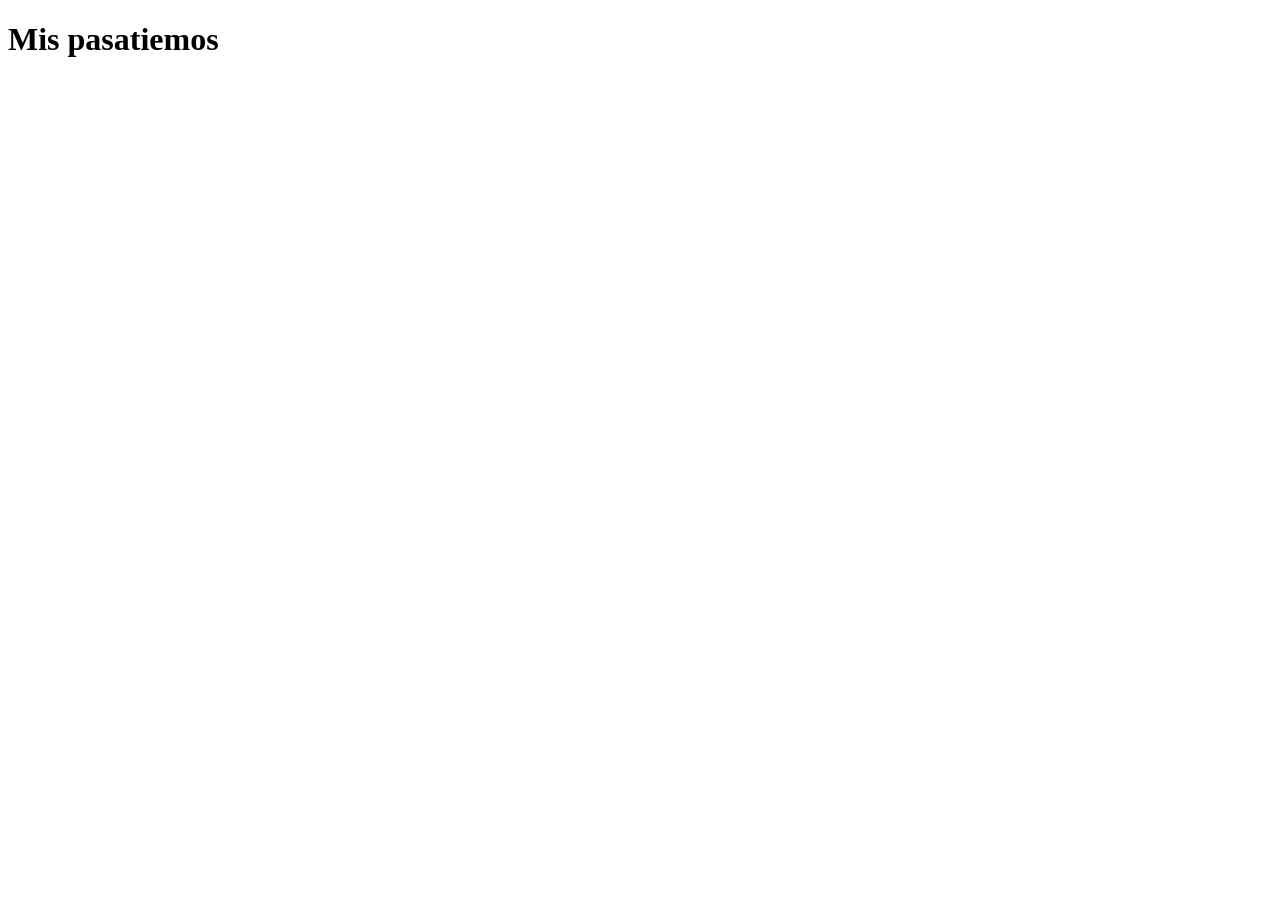
==== practica2_ramos_axel/index.html @ e44086f4 "Empiezo a realizar la practica 2, ademas añadi un gitinore." ====
<!DOCTYPE html>
<html lang="en">
<head>
    <meta charset="UTF-8">
    <meta name="viewport" content="width=device-width, initial-scale=1.0">
    <title>Document</title>
</head>
<body>
    <h1>Mis pasatiemos</h1>
</body>
</html>
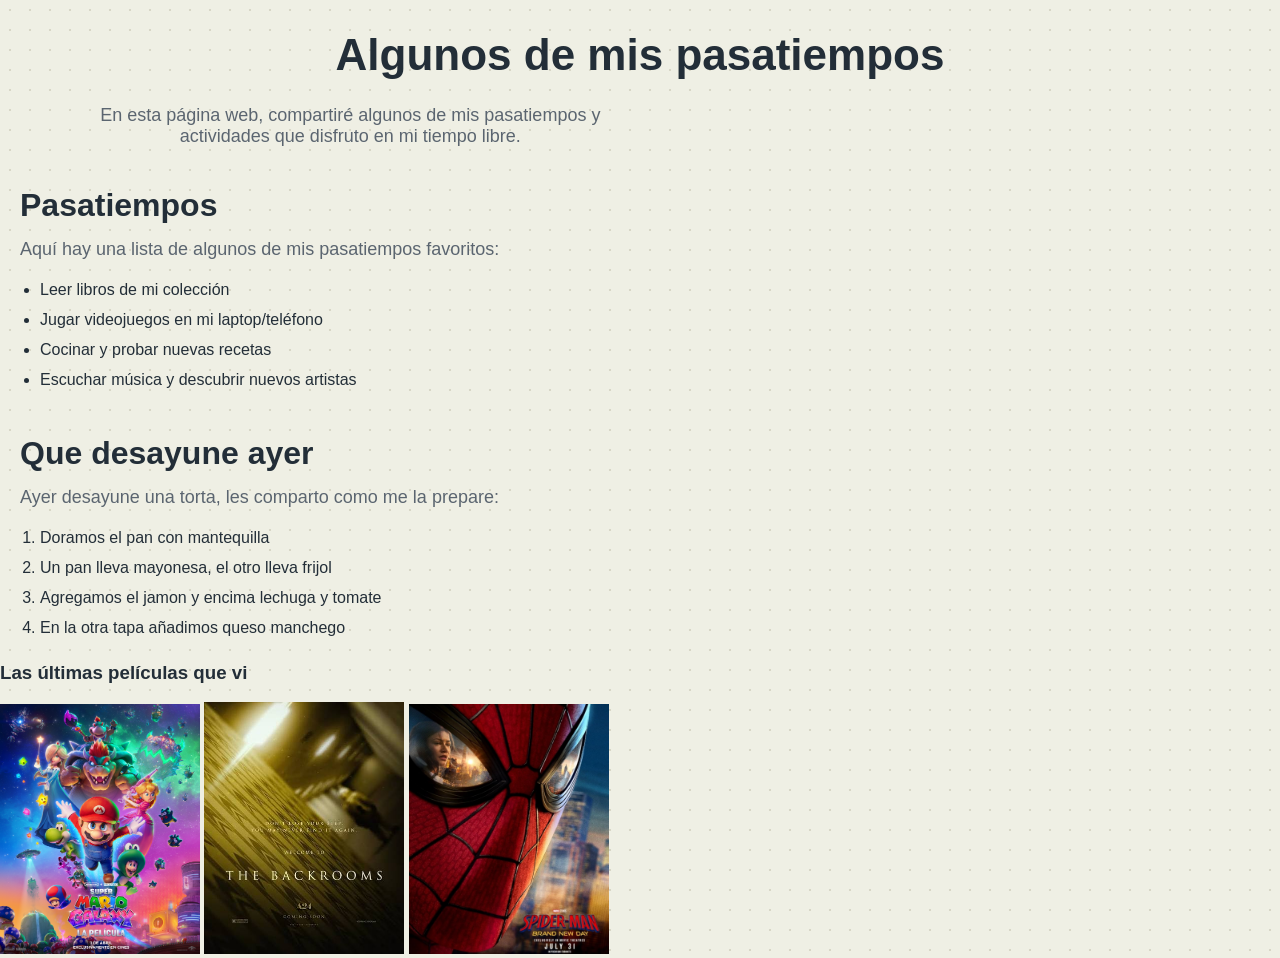
==== commit 88418ff8: "Primer avance de la practica" ====
--- a/practica2_ramos_axel/index.html
+++ b/practica2_ramos_axel/index.html
@@ -1,11 +1,52 @@
 <!DOCTYPE html>
 <html lang="en">
 <head>
+    <!-- Enlace a otro archivo CSS/ Establece el estilo de la página -->
+    <link rel="stylesheet" href="styles.css">
+
+    <!-- Enlace a otro archivo /Establece el icono de la página -->
+    <link rel="icon" href="favicon.ico">
+
     <meta charset="UTF-8">
     <meta name="viewport" content="width=device-width, initial-scale=1.0">
-    <title>Document</title>
+
+    <!-- Título de la página -->
+    <title>Práctica 2 - Listas imágenes e hipervínculos en HTML</title>
 </head>
 <body>
-    <h1>Mis pasatiemos</h1>
+    <h1>Algunos de mis pasatiempos</h1>
+    <p>En esta página web, compartiré algunos de mis pasatiempos y actividades que disfruto en mi tiempo libre.</p>
+
+    <h2>Pasatiempos</h2>
+    <p>Aquí hay una lista de algunos de mis pasatiempos favoritos:</p>
+    <ul>
+        <li>Leer libros de mi colección</li>
+        <li>Jugar videojuegos en mi laptop/teléfono</li>
+        <li>Cocinar y probar nuevas recetas</li>
+        <li>Escuchar música y descubrir nuevos artistas</li>
+    </ul>
+
+    <h2>Que desayune ayer</h2>
+    <p>Ayer desayune una torta, les comparto como me la prepare:</p>
+    <ol>
+        <li>Doramos el pan con mantequilla</li>
+        <li>Un pan lleva mayonesa, el otro lleva frijol</li>
+        <li>Agregamos el jamon y encima lechuga y tomate</li>
+        <li>En la otra tapa añadimos queso manchego</li>
+    </ol>
+    
+    <h3>Las últimas películas que vi</h3>
+    
+        <img src="imagenes/Super mario galaxy.jpg" alt="Pelicula 1" width="200">
+    
+        <img src="imagenes/backrooms.jpg" alt="Pelicula 2" width="200">
+
+        <a href="https://cinepolis.com/mx/detalle?movie=spider-man-un-nuevo-dia" target="_blank"> 
+            <img src="imagenes/Spiderman brand new day.jpg" alt="Pelicula 3" width="200"> 
+        </a>
+
+    
+
+
 </body>
 </html>
--- a/practica2_ramos_axel/styles.css
+++ b/practica2_ramos_axel/styles.css
@@ -0,0 +1,123 @@
+/* Estilos CSS para la página web */
+
+/* Variables de colores */
+:root{
+    --color-fondo: #EFEFE4;
+    --color-texto: #232E38;
+    --color-subtitulos: #5B6570;
+    --color-links: #1E4A47;
+    --color-links-acentuados: #5C231C;
+    --color-borde: #D8D6C6;
+}
+
+/* Bordes y tipografía para todos los elementos */
+*{
+    box-sizing: border-box;
+    font-family: 'Arial', sans-serif;
+}
+
+/* Estilos generales del cuerpo de la página */
+body{
+    /* Elimina el margen predeterminado */
+    margin:0%;
+    /* Establece el color de fondo */
+    background-color: var(--color-fondo);
+    /* Establece un patrón de fondo con un gradiente radial */
+    background-image: radial-gradient(var(--color-borde) 1px, transparent 1px);
+    /* Define el tamaño del patrón de fondo */
+    background-size: 20px 20px;
+    /* Establece el color del texto */
+    color: var(--color-texto);
+}
+
+/* Estilos para los enlaces */
+a{
+    color: var(--color-links);
+}
+
+/* Estilos para los enlaces al pasar el mouse por encima */
+a:hover{
+    color: var(--color-links-acentuados);
+}
+
+/* Estilos para los encabezados h1 */
+h1{
+    /* Establece el tipo de letra */
+    font-family: 'Arial', sans-serif;
+    /* Establece la alineación del texto */
+    text-align: center;
+    /* Establece el tamaño del texto */
+    font-size: 44px;
+    /* Establece el peso del texto */
+    font-weight: 600;
+    /* Establece el margen del texto */
+    margin: 30px 0 20px;
+    /* Establece el color del texto */
+    color: var(--color-texto);
+}
+
+p{
+    /* Establece la alineación del texto */
+    text-align: center;
+    /* Establece el tamaño del texto */
+    font-size: 18px;
+    /* Establece el ancho máximo del párrafo */
+    max-width: 50ch;
+    /* Establece el margen del texto */
+    margin: 25px 100px 20px;
+    /* Establece el color del texto */
+    color: var(--color-subtitulos);
+}
+
+/* Estilos para los encabezados h2 */
+h2{
+    /* Establece la alineación del texto */
+    text-align: left;
+    /* Establece el tamaño del texto */
+    font-size: 32px;
+    /* Establece el peso del texto */
+    font-weight: 600;
+    /* Establece el margen del texto */
+    margin: 40px 60px 15px 20px;
+    /* Establece el color del texto */
+    color: var(--color-texto);
+}
+
+/* Estilos para los párrafos que siguen a los encabezados h2 */
+h2 + p{
+    /* Establece la alineación del texto */
+    text-align: left;
+    /* Establece el tamaño del texto */
+    font-size: 18px;
+    /* Establece el ancho máximo del párrafo */
+    max-width: 50ch;
+    /* Establece el margen del texto */
+    margin: 15px 20px 20px;
+    /* Establece el color del texto */
+    color: var(--color-subtitulos);
+}
+
+
+ul{
+    /* Establece el margen del texto */
+    margin: -5px 0px 0px 0px;
+    /* Establece el color del texto */
+    line-height: 30px;
+    color: var(--color-texto);
+}
+
+ol{
+    /* Establece el margen del texto */
+    margin: -5px 0px 0px 0px;
+    /* Establece el color del texto */
+    line-height: 30px;
+    color: var(--color-texto);
+}
+
+h3{
+    display: flex;
+}
+
+.links{
+    color: var(--color-links)
+}
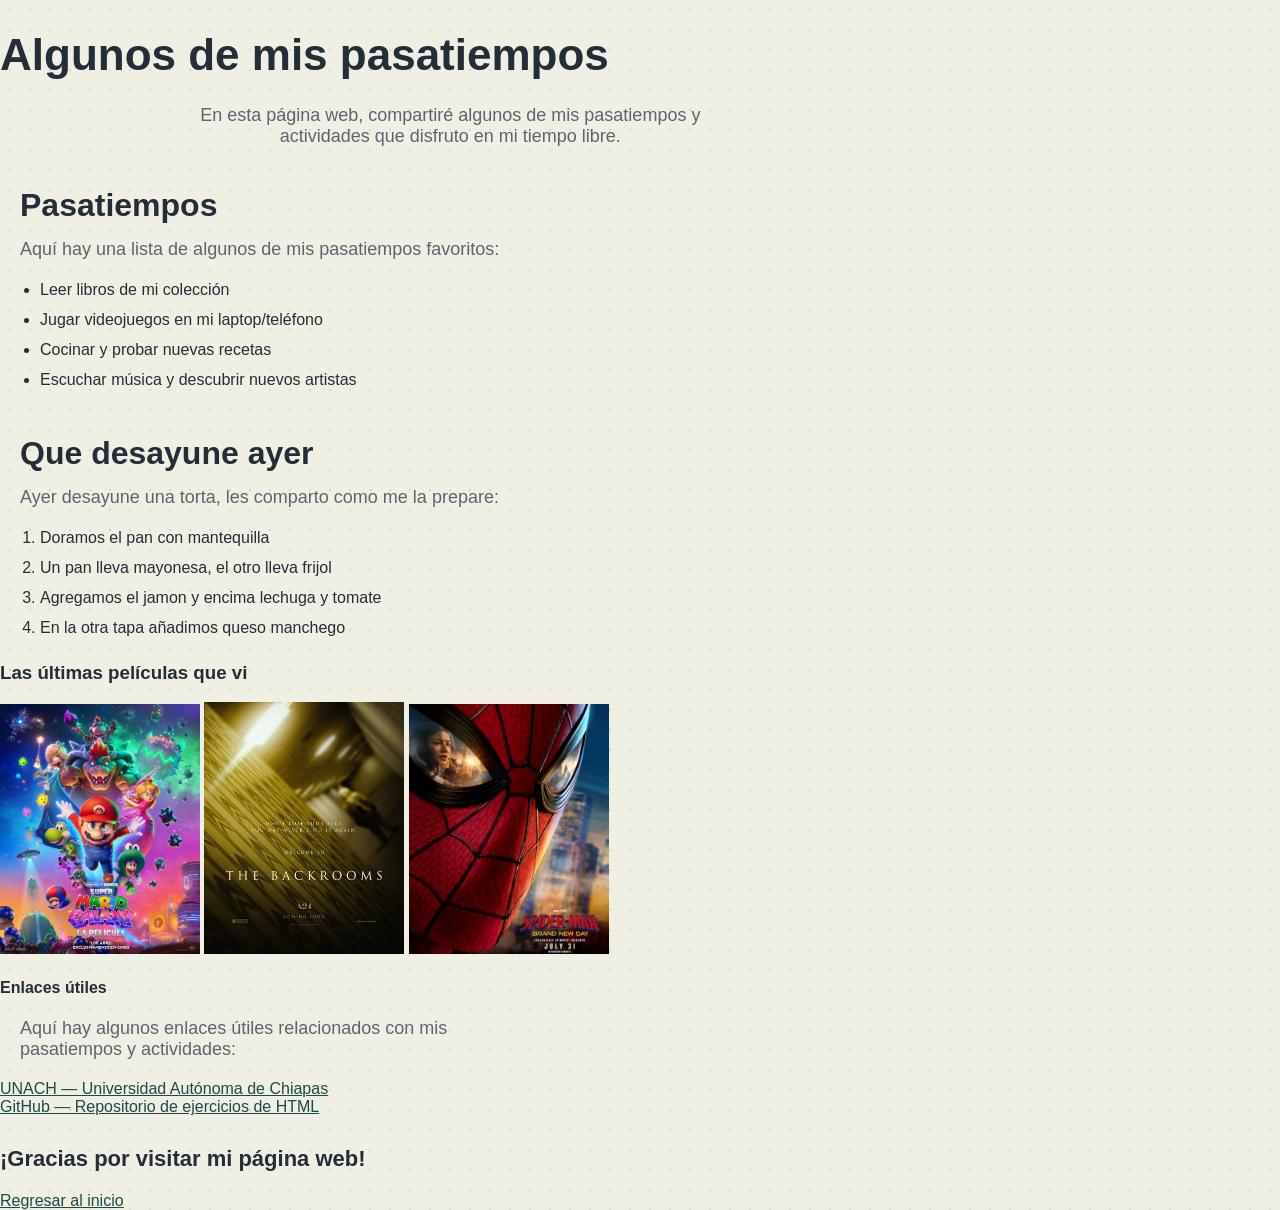
==== commit 903625db: "Terminamos practica 2 (solo faltan algunos comentarios)" ====
--- a/practica2_ramos_axel/index.html
+++ b/practica2_ramos_axel/index.html
@@ -11,14 +11,15 @@
     <meta name="viewport" content="width=device-width, initial-scale=1.0">
 
     <!-- Título de la página -->
-    <title>Práctica 2 - Listas imágenes e hipervínculos en HTML</title>
+    <title class="text">Práctica 2 - Listas imágenes e hipervínculos en HTML</title>
 </head>
 <body>
-    <h1>Algunos de mis pasatiempos</h1>
-    <p>En esta página web, compartiré algunos de mis pasatiempos y actividades que disfruto en mi tiempo libre.</p>
 
-    <h2>Pasatiempos</h2>
-    <p>Aquí hay una lista de algunos de mis pasatiempos favoritos:</p>
+    <h1 class="text" id="inicio">Algunos de mis pasatiempos</h1>
+    <p class="text">En esta página web, compartiré algunos de mis pasatiempos y actividades que disfruto en mi tiempo libre.</p>
+
+    <h2 class="text">Pasatiempos</h2>
+    <p class="text">Aquí hay una lista de algunos de mis pasatiempos favoritos:</p>
     <ul>
         <li>Leer libros de mi colección</li>
         <li>Jugar videojuegos en mi laptop/teléfono</li>
@@ -26,8 +27,8 @@
         <li>Escuchar música y descubrir nuevos artistas</li>
     </ul>
 
-    <h2>Que desayune ayer</h2>
-    <p>Ayer desayune una torta, les comparto como me la prepare:</p>
+    <h2 class="text">Que desayune ayer</h2>
+    <p class="text">Ayer desayune una torta, les comparto como me la prepare:</p>
     <ol>
         <li>Doramos el pan con mantequilla</li>
         <li>Un pan lleva mayonesa, el otro lleva frijol</li>
@@ -35,7 +36,7 @@
         <li>En la otra tapa añadimos queso manchego</li>
     </ol>
     
-    <h3>Las últimas películas que vi</h3>
+    <h3 class="text">Las últimas películas que vi</h3>
     
         <img src="imagenes/Super mario galaxy.jpg" alt="Pelicula 1" width="200">
     
@@ -45,8 +46,18 @@
             <img src="imagenes/Spiderman brand new day.jpg" alt="Pelicula 3" width="200"> 
         </a>
 
-    
 
+    <h4 class="text">Enlaces útiles</h4>
+        <p class="text">Aquí hay algunos enlaces útiles relacionados con mis pasatiempos y actividades:</p>
+        <a href="https://www.unach.mx" target="_blank">
+            UNACH — Universidad Autónoma de Chiapas
+        </a> <br>
 
+        <a href="https://github.com/axelramos54/Ejercicios-HTML" target="_blank">
+            GitHub — Repositorio de ejercicios de HTML
+        </a> <br>
+
+        <h5 class="text">¡Gracias por visitar mi página web!</h5>
+        <a href="#inicio" class="links">Regresar al inicio</a>
 </body>
 </html>
--- a/practica2_ramos_axel/styles.css
+++ b/practica2_ramos_axel/styles.css
@@ -28,6 +28,10 @@
     background-size: 20px 20px;
     /* Establece el color del texto */
     color: var(--color-texto);
+}
+
+.text{
+    display: flex;
 }
 
 /* Estilos para los enlaces */
@@ -64,7 +68,7 @@
     /* Establece el ancho máximo del párrafo */
     max-width: 50ch;
     /* Establece el margen del texto */
-    margin: 25px 100px 20px;
+    margin: 25px 200px 20px;
     /* Establece el color del texto */
     color: var(--color-subtitulos);
 }
@@ -97,6 +101,38 @@
     color: var(--color-subtitulos);
 }
 
+h3{
+    display: flex;
+}
+
+h4 + p{
+    /* Establece la alineación del texto */
+    text-align: left;
+    /* Establece el tamaño del texto */
+    font-size: 18px;
+    /* Establece el ancho máximo del párrafo */
+    max-width: 50ch;
+    /* Establece el margen del texto */
+    margin: 15px 20px 20px;
+    /* Establece el color del texto */
+    color: var(--color-subtitulos);
+}
+
+h5{
+    /* Establece el tipo de letra */
+    font-family: 'Arial', sans-serif;
+    /* Establece la alineación del texto */
+    text-align: center;
+    /* Establece el tamaño del texto */
+    font-size: 22px;
+    /* Establece el peso del texto */
+    font-weight: 600;
+    /* Establece el margen del texto */
+    margin: 30px 0 20px;
+    /* Establece el color del texto */
+    color: var(--color-texto);
+}
+
 
 ul{
     /* Establece el margen del texto */
@@ -114,9 +150,7 @@
     color: var(--color-texto);
 }
 
-h3{
-    display: flex;
-}
+
 
 .links{
     color: var(--color-links)
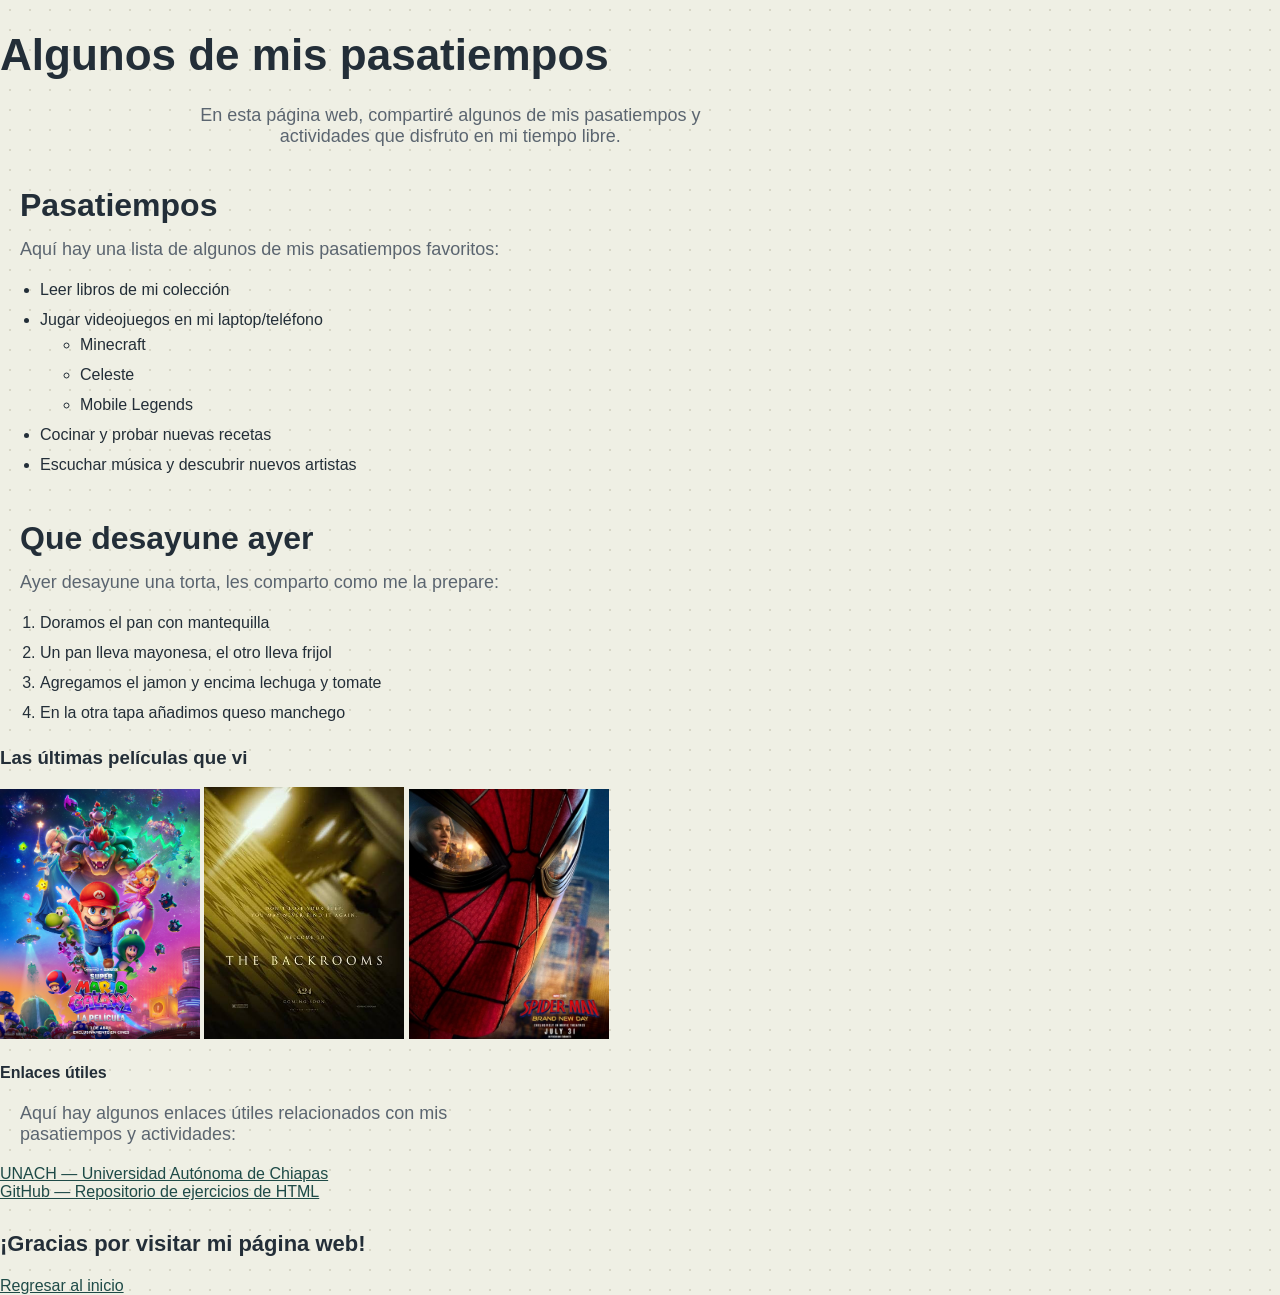
==== commit 2ddbb466: "Añadimos Comentarios" ====
--- a/practica2_ramos_axel/index.html
+++ b/practica2_ramos_axel/index.html
@@ -13,22 +13,38 @@
     <!-- Título de la página -->
     <title class="text">Práctica 2 - Listas imágenes e hipervínculos en HTML</title>
 </head>
+
+<!-- Contenido de la página -->
 <body>
-
+    <!-- Encabezado de la página -->
     <h1 class="text" id="inicio">Algunos de mis pasatiempos</h1>
     <p class="text">En esta página web, compartiré algunos de mis pasatiempos y actividades que disfruto en mi tiempo libre.</p>
 
+    <!-- Sección de pasatiempos -->
     <h2 class="text">Pasatiempos</h2>
     <p class="text">Aquí hay una lista de algunos de mis pasatiempos favoritos:</p>
+    
+    <!-- Lista desordenada -->
     <ul>
         <li>Leer libros de mi colección</li>
         <li>Jugar videojuegos en mi laptop/teléfono</li>
+            
+            <!-- Lista anidada -->
+            <ul>
+                <li>Minecraft</li>
+                <li>Celeste</li>
+                <li>Mobile Legends</li>
+            </ul>
+
         <li>Cocinar y probar nuevas recetas</li>
         <li>Escuchar música y descubrir nuevos artistas</li>
     </ul>
 
+    <!-- Sección h2-->
     <h2 class="text">Que desayune ayer</h2>
     <p class="text">Ayer desayune una torta, les comparto como me la prepare:</p>
+    
+    <!-- Lista ordenada -->
     <ol>
         <li>Doramos el pan con mantequilla</li>
         <li>Un pan lleva mayonesa, el otro lleva frijol</li>
